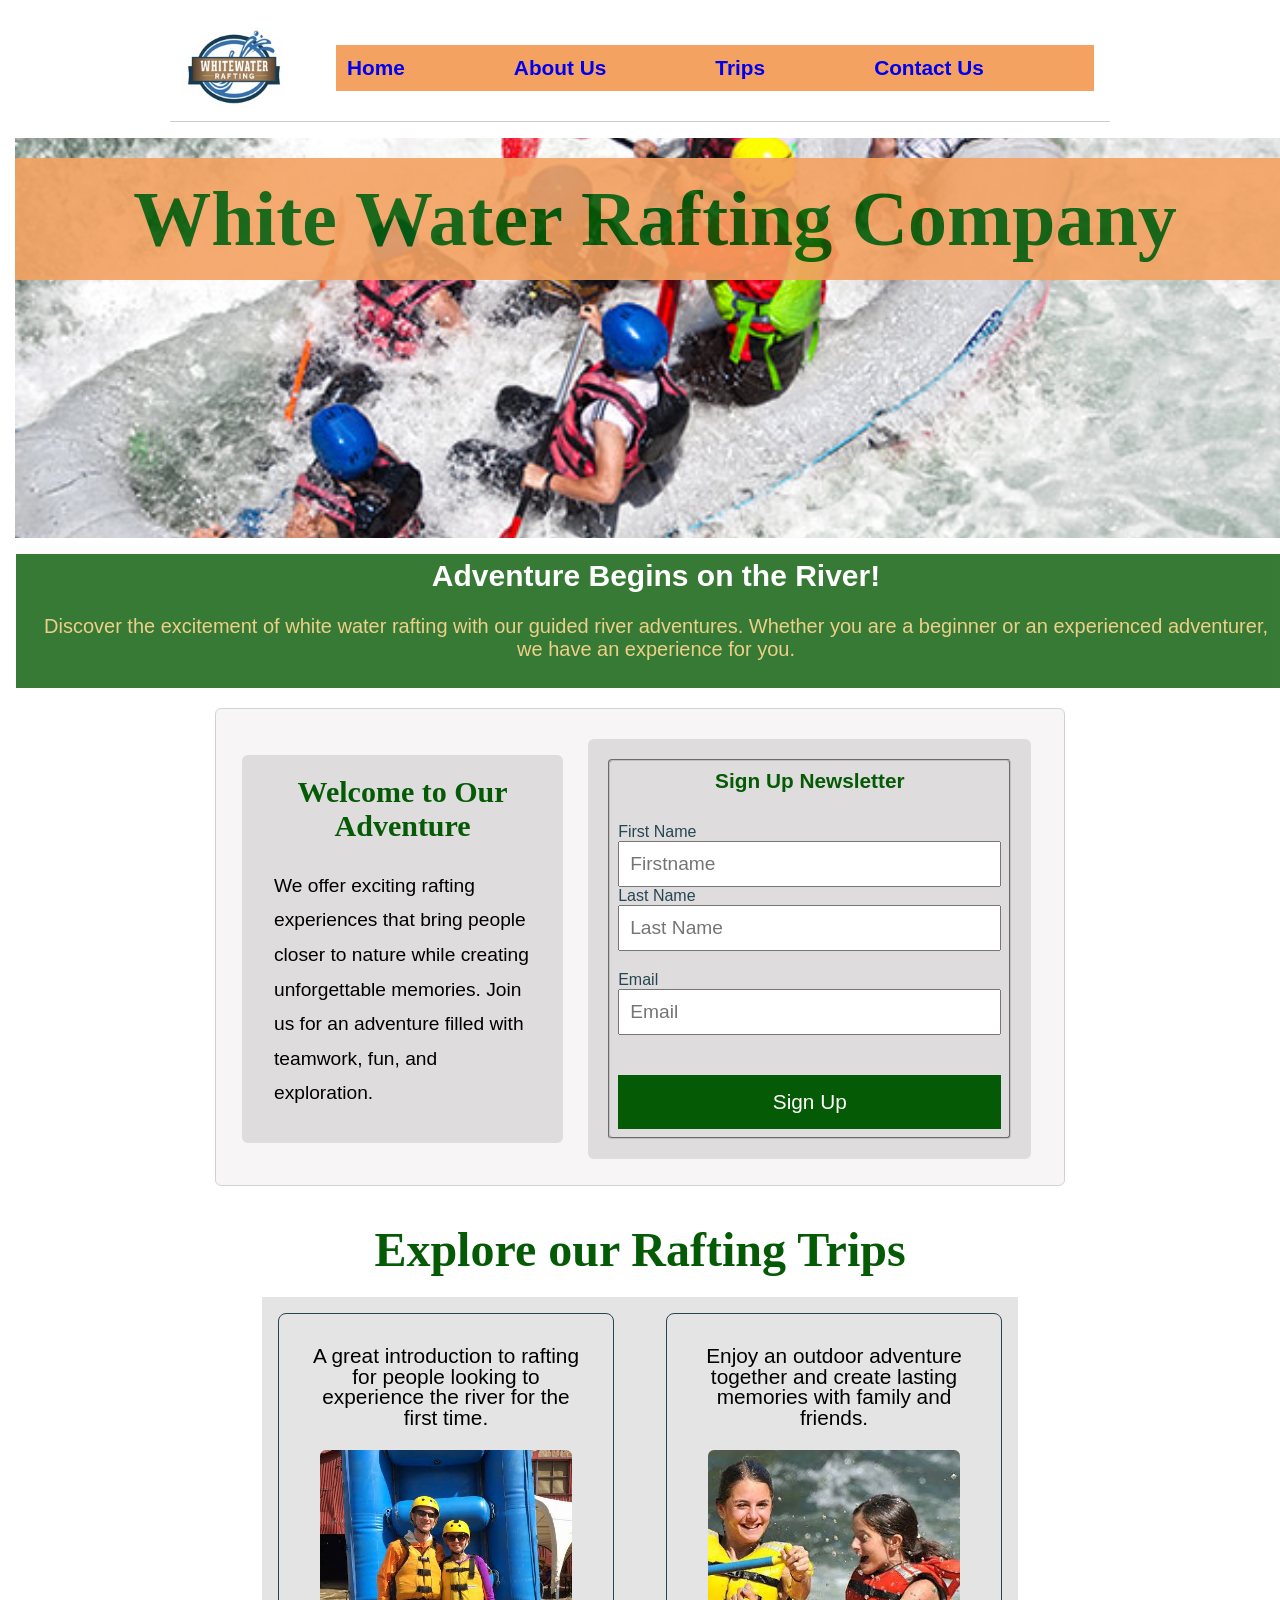
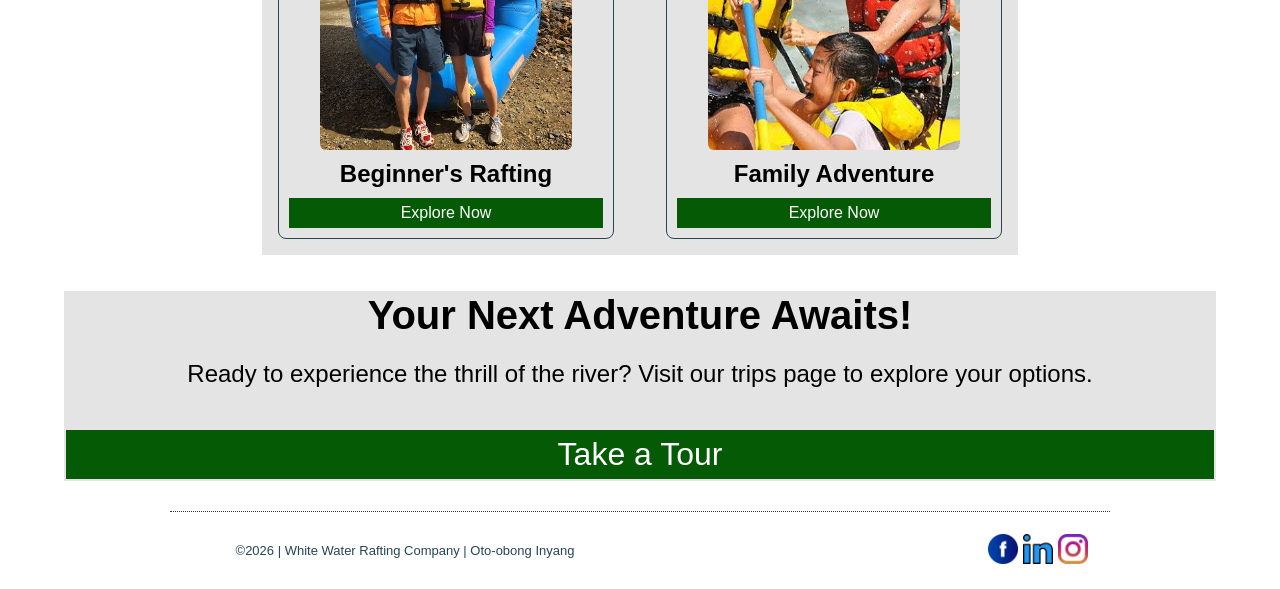
==== wwr/index.html @ 2320390a "wrr final page" ====
<!DOCTYPE html>
<html lang="en">

<head>
    <meta charset="UTF-8">
    <meta name="viewport" content="width=device-width, initial-scale=1.0">
    <meta name="description"
      content="Discover exciting white water rafting adventures, guided river trips, and outdoor experiences with our rafting company.">
    <meta name="author" content="Oto-obong Inyang">
    <title>Home | Water Rafting Company</title>
    <link rel="stylesheet" href="styles/rafting.css">
</head>

<body>
    <header>
        <img src="images/wwr_logo.jpg" alt="White Water Raft Logo">
        <nav>
            <ul class="navigation">
                <li><a href="index.html">Home</a></li>
                <li><a href="about.html">About Us</a></li>
                <li><a href="trips.html">Trips</a></li>
                <li><a href="contact.html">Contact Us</a></li>
            </ul>
        </nav>
    </header>

    <main class="main">
        <!-- Hero section -->

        <div class="hero-photo">

            <img src="images/happy-rafters.jpg" alt="Hero Water Rafters">

            <h1>White Water Rafting Company</h1>

            <article>
                <h3>Adventure Begins on the River!</h3>

                <p>
                    Discover the excitement of white water rafting
                    with our guided river adventures. Whether you
                    are a beginner or an experienced adventurer,
                    we have an experience for you.
                </p>
            </article>

        </div>

        <!-- welcome section -->
        <div class="welcome-form">
            <section class="welcome">
                <h2>Welcome to Our Adventure</h2>

                <p>
                    We offer exciting rafting experiences that bring
                    people closer to nature while creating unforgettable
                    memories. Join us for an adventure filled with
                    teamwork, fun, and exploration.
                </p>
            </section>

            <!-- form section -->
            <section class="form">
                <form>
                    <fieldset>
                        <h4>Sign Up Newsletter</h4>
                        <div class="index">
                            <div class="index-name">
                                <label for="fname">First Name</label>
                                <input type="text" name="fname" id="fname" placeholder="Firstname">

                                <label for="lname">Last Name</label>
                                <input type="text" name="lname" id="lname" placeholder="Last Name"
                                  required>
                            </div>

                            <div>
                                <label for="email">Email</label>
                                <input type="email" name="email" id="email" placeholder="Email"
                                  required>
                            </div>
                        </div>

                        <button type="submit">Sign Up</button>

                    </fieldset>
                </form>
            </section>
        </div>
        <section class="trip-container">
            <h2>Explore our Rafting Trips</h2>
            <div class="trips">
                <article>
                    <figure>
                        <img src="images/beginners.jpg"
                          alt="Beginners enjoying a calm rafting trip">
                        <figcaption>Beginner's Rafting</figcaption>
                    </figure>
                    <p>
                        A great introduction to rafting for people
                        looking to experience the river for the
                        first time.
                    </p>

                    <a href="trips.html">Explore Now</a>
                </article>

                <article>
                    <figure>
                        <img src="images/family_raft.jpg"
                          alt="Family enjoying an outdoor rafting adventure">
                        <figcaption> Family Adventure</figcaption>
                    </figure>
                    <p>
                        Enjoy an outdoor adventure together and
                        create lasting memories with family and
                        friends.
                    </p>

                    <a href="trips.html">Explore Now</a>
                </article>
            </div>
        </section>

        <!-- Call to Action -->
        <section class="booking">
            <h3>Your Next Adventure Awaits!</h3>

            <p>
                Ready to experience the thrill of the river?
                Visit our trips page to explore your options.
            </p>

            <a href="trips.html">Take a Tour</a>
        </section>


    </main>
    <footer>
        <p>©2026 | White Water Rafting Company | Oto-obong Inyang</p>
        <nav class="socialmedia">
            <a href="https://facebook.com"><img src="images/facebook_icon.png"
                  alt="Facebook Icon"></a>
            <a href="https://linkedin.com"><img src="images/linkedin_icon.png"
                  alt="Linkeddin Icon"></a>
            <a href="https://instagram.com"><img src="images/instagram_icon.png"
                  alt="Instagram Icon"></a>
        </nav>
    </footer>
</body>

</html>
---- wwr/styles/rafting.css ----
:root {
    --primary-color: #055a05;
    /*forest green */
    --secondary-color: #f4a261;
    /*warm sand */
    --accent1-color: #264653;
    /* dark slate blue*/
    --accent2-color: #e9c46a;
    /* light golden yellow*/
    --heading-font: "Times New Roman", "Georgia", serif;
    --body-font: Arial, Helvetica, sans-serif;
}

* {
    margin: 0;
    padding: 0;
    box-sizing: border-box;
}

body {
    font-family: var(--body-font);
    color: var(--accent1-color);

}

header,
main,
footer {
    width: 940px;
    margin: 0 auto;
}

/*this tackles header, main and footer by using a comma*/

h1,
h2 {
    font-family: var(--heading-font);
    color: var(--primary-color);

}

nav,
p,
section,
article {
    margin: 16px;
    padding: 6px;
}

header nav {
    background-color: var(--secondary-color);

}

.history {
    display: grid;
    /* align-items: center; */
    grid-template-columns: 2fr 1fr 2fr;

}

.history h2 {
    grid-column: 2/3;
    grid-row: 1;
    text-align: center;
    /* background-color: var(--accent1-color);
    
}

.history img {
    grid-column: 2/3;
    grid-row: 1;
    width: 20rem;
    height: 15rem;
    margin-top: 30px;
    align-items: center;
    /* position: absolute; */

}

.history p:nth-of-type(1) {
    grid-column: 1/2;
    grid-row: 1;

}

.history p:nth-of-type(2) {
    grid-column: 3/4;
    grid-row: 1;

}

.history p:nth-of-type(3) {
    grid-column: 3/4;
    grid-row: span 2;
}

.adventure {
    display: flex;
    flex-wrap: wrap;
    justify-content: space-evenly;
    gap: 5px;

}

.adventure h2 {
    text-align: center;
    font-weight: 700;
    font-family: 'Segoe UI', Tahoma, Geneva, Verdana, sans-serif;
    margin: 0 0 10px;
    width: 100%;

}

.adventure figure {
    text-align: center;
    margin: 0;
    flex: 1 1 150px;
}

.adventure figure img {
    width: 10rem;
    height: auto;
    display: block;
}

.adventure figcaption {
    margin-top: 5px;
}

header {
    display: grid;
    align-items: center;
    grid-template-columns: 150px auto;
    margin: 1rem auto;
    border-bottom: 1px solid #ccc;
}

header img {
    width: 8rem;
}

.navigation {
    display: flex;
    list-style: none;
    justify-content: space-evenly;
}

.navigation a {
    text-decoration: none;
    font-weight: 700;
    font-size: 1.3rem;
    display: block;
    padding: 5px;

}

.navigation a:hover {
    /* text-decoration: underline; */
    color: blue;
    background-color: antiquewhite;

}

.navigation li {
    flex: 1 1 auto;
}

.hero {
    position: relative;
}

.hero img {
    display: block;
    width: 100%;
    height: auto;
}

.hero h1 {
    position: absolute;
    top: 20px;
    width: 100%;
    padding: 16px;
    text-align: center;
    opacity: 0.7;
    background-color: var(--accent1-color);
    color: #fff;
    z-index: 2;
}

.hero article {
    position: absolute;
    bottom: 20px;
    background-color: var(--accent1-color);
    color: #fff;
    padding: 16px;
    opacity: 0.8;
    z-index: 2;
}

.hero article img {
    float: right;
    width: 200px;
    margin: auto;
    border: 1px solid var(--secondary-color);
}

.socialmedia {
    display: flex;
    flex-wrap: wrap;
    flex-direction: row;
    justify-content: flex-end;
    gap: 5px;
}

.socialmedia img {
    width: 30px;
    /* height: auto; */
}

.socialmedia a {
    text-decoration: none;
}

.hero article p span {
    color: var(--accent2-color);
}

footer {
    display: grid;
    align-items: center;
    grid-template-columns: repeat(2, 1fr);
    border-top: 1px dotted #333;
    text-align: center;
    font-size: small;
}

/* CONTACT PAGE STYLING*/

.contact-page {
    display: flex;
    flex-direction: column;

}

.intro {
    text-align: center;
    background-color: var(--secondary-color);
    color: black;
    border-radius: 8px;
    padding-top: 10px;

}

.intro h1 {
    color: #fff;
    font-size: 2rem;
    font-weight: 400;
    margin-bottom: 15px;
}

.intro address {
    line-height: 1.5;
}

.intro address a {
    text-decoration: none;
    font-weight: bold;
    color: #fff;
}

.content {
    display: grid;
    grid-template-columns: 0.5fr 1fr;
    align-items: start;
    gap: 30px;
    margin: 0;
    padding: 0;
}

.map {
    margin: 0;
    padding: 0;
}

.map iframe {
    display: block;
    width: 100%;
    height: 420px;
    border: 0;
    border-radius: 8px;
}

.contact-page form {
    margin: 0;
    padding: 0;
    width: 100%;
}

.contact-page fieldset {
    border: none;
    margin: 0;
    padding: 0;
    min-width: 0;
}

.form-row {
    align-items: center;
    display: grid;
    grid-template-columns: 80px 1fr;
    margin-bottom: 10px;
    gap: 8px;

}

.form-row input {
    width: 80%;
    font: inherit;
    padding: 8px;
    height: 30px;
    min-width: 0;
}

.purpose-row {
    margin: 10px 0;
    display: grid;
    grid-template-columns: 20px 1fr;
    align-items: center;
    margin: 0 10px;
    gap: 4px;

}

.option {
    display: flex;
    flex-direction: column;
    align-items: start;
    gap: 2px;
}

.purpose-row div {
    display: flex;
    align-items: center;
    gap: 1px;
    margin-bottom: 7px;
}

.purpose-row input,
.sub input {
    margin: 0;
}

.message-row textarea {
    width: 80%;
    min-height: 60px;
    padding: 8px;
    font: inherit;
    resize: vertical;
}

.sub-row {
    display: flex;
    align-items: flex-start;
    gap: 8px;
    margin: 10px 0;
}

.sub-row label {
    font-size: 0.85rem;
}

.contact-page button {
    width: 100%;
    min-height: 34px;
    padding: 7px;
    font: inherit;
    cursor: pointer;
    margin-bottom: 15px;
}

.employees {
    display: flex;
    justify-content: space-evenly;
    align-items: flex-start;
    gap: 20px;
    margin: 0;
    padding: 0;
    background-color: var(--accent2-color);
}

.employee-section {
    border: 2px solid #aaa;
    background-color: #f7f7f7;
    padding: 10px 15px 18px;
    margin: 0;
}

.employee-section h2 {
    text-align: center;
    margin-bottom: 5px;
    background-color: var(--secondary-color);
    color: black;

}

.employees figure {
    flex: 1;
    text-align: center;
    margin: 0;
}

.employees img {
    display: block;
    width: 100px;
    height: 100px;
    object-fit: cover;
    margin: 0 auto 5px;
}

.employees figcaption {
    font-size: 0.9rem;
}

/* HOME PAGE */
.main {
    width: 100%;
}

.hero-photo {
    position: relative;
}

.hero-photo img {
    display: block;
    width: 100%;
    height: 400px;
    object-fit: cover;
    margin-left: 15px;
}

.hero-photo h1 {
    position: absolute;
    top: 20px;
    text-align: center;
    width: 100%;
    padding: 16px;
    margin-left: 15px;
    opacity: 0.9;
    background-color: var(--secondary-color);
    color: var(--primary-color);
    font-weight: 900;
    font-size: 78px;
    z-index: 2;
}

.hero-photo article {
    width: 100%;
    bottom: 12px;
    background-color: #055a05;
    text-align: center;
    color: #fff;
    padding: 5px;
    opacity: 0.8;
    z-index: 2;
}

.hero-photo h3 {
    font-size: 30px;
}

.hero-photo p {
    font-size: 20px;
    color: var(--accent2-color)
}

.welcome-form {
    display: grid;
    grid-template-columns: 1fr 1.5fr;
    align-items: center;
    justify-content: center;
    border-radius: 6px;
    background-color: #f7f5f5;
    gap: 25px;
    margin: 20px auto;
    padding: 10px;
    border: 1px solid rgb(208, 211, 214);
    width: 850px;
}

.welcome {
    margin-top: 20px;
    border: 1px;
    border-radius: 6px;
    padding: 10px;
    width: 100%;
    background-color: #72747231;
}

.welcome h2 {
    margin-top: 10px;
    margin-bottom: 20px;
    color: var(--primary-color);
    text-align: center;
    font-size: 30px;
}

.welcome p {
    line-height: 1.8;
    color: black;
    font-size: 1.2rem;
}

.form {
    margin-top: 20px;
    border: 1px;
    border-radius: 6px;
    padding: 20px;
    width: 92%;
    background-color: #72747231;
}

.form fieldset {
    padding: 8px;
    border-radius: 4px;
}

.form h4 {
    text-align: center;
    font-size: 1.3rem;
    margin-bottom: 20px;
    color: var(--primary-color);
}

.index {
    display: flex;
    flex-direction: column;
    gap: 20px;
    padding: 10px 0;
}

.index input {
    font-size: 1.2rem;
    padding: 10px;
    width: 100%;
}

.form button {
    margin-top: 30px;
    padding: 15px;
    border: none;
    width: 100%;
    background-color: var(--primary-color);
    color: #fff;
    cursor: pointer;
    font-size: 1.3rem;
}

.form button:hover {
    background-color: #64aaef;
}

.trip-container {
    width: 60%;
    margin: 30px auto;
}

.trip-container h2 {
    text-align: center;
    margin-bottom: 20px;
    font-size: 3rem;
}

.trips {
    display: grid;
    grid-template-columns: repeat(2, 1fr);
    gap: 20px;
    background-color: #72747231;

}

.trips article {
    display: flex;
    flex-direction: column;
    padding: 10px;
    border: 1px solid;
    border-radius: 8px;
    text-align: center;
}

.trips article p {
    order: 1;
    line-height: 1;
    margin-bottom: 15px;
    color: black;
    font-size: 1.3rem;

}

.trips article figure {
    order: 2;
    margin: 0 0 10px;
}

.trips article a {
    order: 3;
    padding: 6px;
    background-color: #055a05;
    text-decoration: none;
    text-align: center;
    color: #fff;
}

.trips article img {
    display: block;
    width: 80%;
    height: 300px;
    object-fit: cover;
    border-radius: 6px;
    margin: auto;
}

.trips article figcaption {
    margin-top: 10px;
    color: black;
    font-size: 1.5rem;
    font-weight: bold;

}

.booking {
    text-align: center;
    padding: 2px;
    width: 90%;
    border: 1px;
    background-color: #72747231;
    margin: 30px auto;
}

.booking h3 {
    color: black;
    font-size: 2.5rem;
    font-weight: bold
}

.booking p {
    font-size: 1.5rem;
    color: black;

}

.booking a {
    background-color: var(--primary-color);
    color: #fff;
    text-decoration: none;
    padding: 6px;
    display: inline-block;
    width: 100%;
    text-align: center;
    margin: 20px auto;
    font-size: 2rem;
    margin-bottom: 0;

}

/* TRIP PAGE */

/* Trips page introduction */

main {
    width: 100%
}

.trip-basics {
    text-align: center;
    padding: 20px;
    background-color: #264653;

}

.trip-basics h1 {
    margin-bottom: 20px;
    color: #fff;
}

.trip-basics p {
    max-width: 750px;
    margin: 0 auto 15px;
    line-height: 1.8;
    font-size: 1.2rem;
    color: #fff;
}

.trip-basics a {
    display: inline-block;
    margin-top: 15px;
    padding: 12px 25px;
    background-color: #f2efe9;
    color: orangered;
    text-decoration: none;
    border-radius: 5px;
    font-weight: bold;
    font-size: 1.2rem;
}

/* Trip card details */
.trip-explore {
    text-align: center;

}

.trip-explore h2 {
    font-size: 1.5rem;
    background-color: #264653;
    color: #eef1f3;
    padding: 4px;
}

.trip-explore p {
    font-weight: 200;
    font-size: 1rem;
    padding: 10px;
    font-size: 1.1rem;
    color: black;
    line-height: 28px;
    text-align: start;
}

.trip-types {
    display: grid;
    grid-template-columns: repeat(4, minmax(0, 1fr));
    gap: 10px;
    width: 100%;
    margin: 0;
    padding: 10px;
    box-sizing: border-box;
    align-items: stretch;

}

.trip-types article {
    background-color: #aaa;
    display: flex;
    flex-direction: column;
    align-items: center;
    padding: 12px;
    box-sizing: border-box;
    border-radius: 6px;

}

.trip-types article p {
    order: 2;
    text-align: left;
    line-height: 1.7;
    margin: 0;
}

.trip-types figure {
    order: 1;
    text-align: center;
    margin-top: 2px;
    font-weight: bold;
    color: blue;
    font-size: 1.2rem;

}

/* .trip-types article figure {
    order: 3;
    margin: 0;
    text-align: center;
    margin-bottom: 20px;

} */

.trip-types article h3 {
    margin: 10px 0;
    font-size: 1.3rem;
    order: 3;
}

.trip-types article ul {
    text-align: left;
    line-height: 1.6;
    margin: 18px 20px;
    padding: 20px;
    background-color: #d4d1d1;
    color: blue;
    margin-top: 0;
    order: 4;

}

.trip-types article img {
    width: 100%;
    height: 300px;
    object-fit: cover;

}

.trip-types article a {
    margin: 18px 0 auto;
    padding: 15px;
    order: 5;
    text-decoration: none;
    background-color: var(--primary-color);
    color: white;
    width: 100%;

}

.trip-types article a:hover {
    background-color: rgb(74, 74, 216);
}

/* Rafting trips comparison table */

.available-trips {
    width: 100%;
    padding: 35px 3%;
    box-sizing: border-box;
    background-color: #f4f4f4;
}

.available-trips h2 {
    margin-bottom: 15px;
    padding: 12px;
    background-color: var(--primary-color);
    color: #ffffff;
    text-align: center;
}

.available-trips p {
    margin: 0 auto 20px;
    max-width: 900px;
    color: black;
    line-height: 1.8;
    text-align: left;
    font-size: 1.4rem;
}

.table-wrapper {
    width: 100%;
    overflow-x: auto;
}

.trip-table {
    width: 100%;
    min-width: 950px;
    border-collapse: collapse;
    background-color: #ffffff;
    color: #222222;
}

.trip-table th,
.trip-table td {
    padding: 12px 10px;
    border: 1px solid #cccccc;
    text-align: left;
    vertical-align: top;
    line-height: 1.5;
}

.trip-table thead th {
    background-color: #055a05;
    color: #ffffff;
}

.trip-table tbody tr:nth-child(even) {
    background-color: #eaf0ed;
}

.trip-table tbody tr:hover {
    background-color: #fff3cd;
}

.trip-table td a {
    display: inline-block;
    padding: 7px 10px;
    background-color: #055a05;
    color: #ffffff;
    text-decoration: none;
    border-radius: 4px;
    font-weight: bold;
}

.trip-table td a:hover {
    background-color: #264653;
}

.trip-table-note {
    margin-top: 15px;
    font-size: 0.9rem;
    color: black;
}

/* Safety information */
.safety {
    padding: 30px 5%;
    text-align: center;
    background-color: #f4f4f4;
}

.safety h2 {
    color: #055a05;
    margin-bottom: 15px;
    font-size: 1.5rem;
}

.safety p {
    max-width: 850px;
    margin: 0 auto;
    line-height: 1.8;
    color: black;
}

.safety ul {
    max-width: 400px;
    margin: 0 auto;
    color: black;
    text-align: start;
    line-height: 1.5;
}
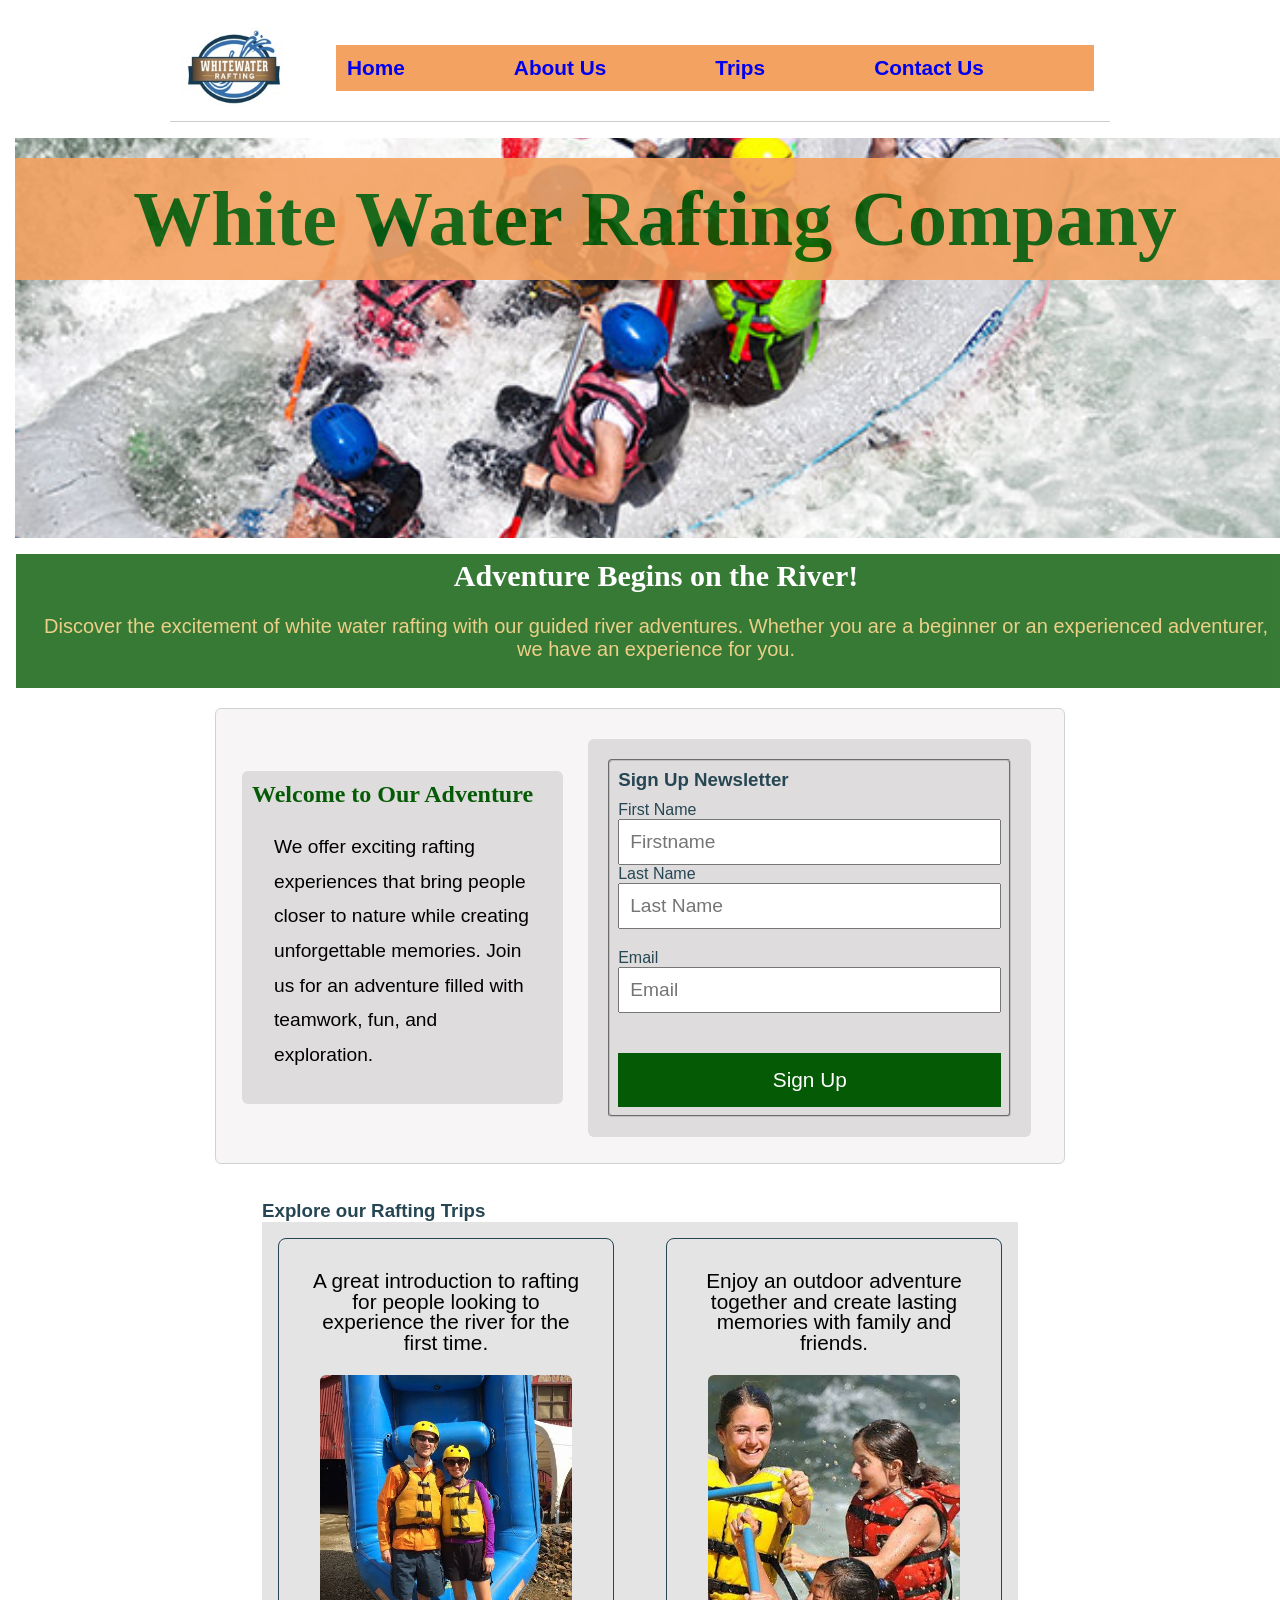
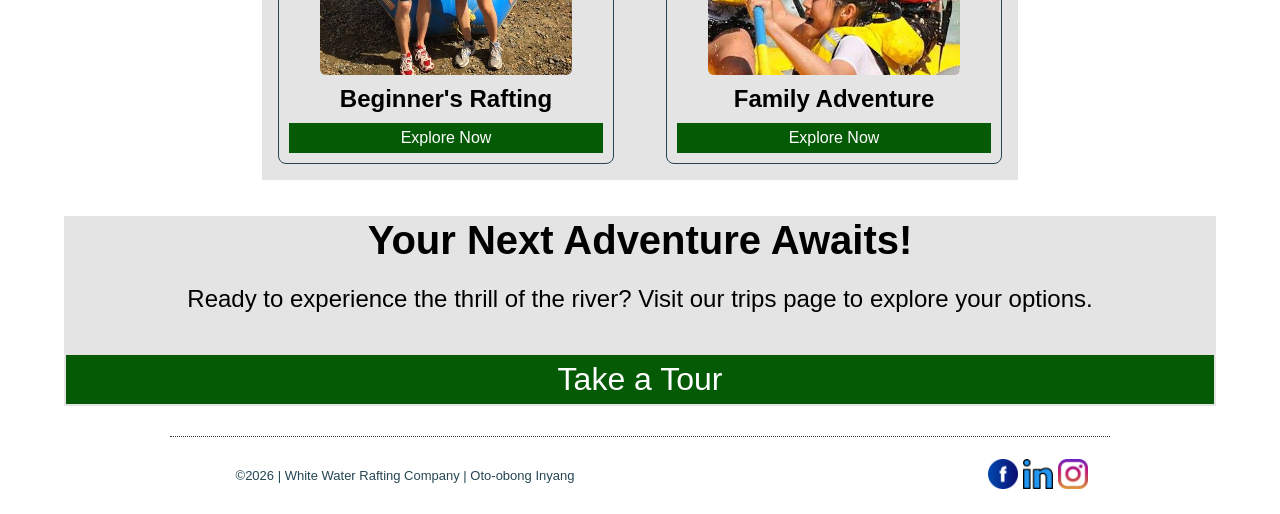
==== commit d52a577a: "update" ====
--- a/wwr/index.html
+++ b/wwr/index.html
@@ -34,7 +34,7 @@
             <h1>White Water Rafting Company</h1>
 
             <article>
-                <h3>Adventure Begins on the River!</h3>
+                <h2>Adventure Begins on the River!</h2>
 
                 <p>
                     Discover the excitement of white water rafting
@@ -63,7 +63,7 @@
             <section class="form">
                 <form>
                     <fieldset>
-                        <h4>Sign Up Newsletter</h4>
+                        <h3>Sign Up Newsletter</h3>
                         <div class="index">
                             <div class="index-name">
                                 <label for="fname">First Name</label>
@@ -88,7 +88,7 @@
             </section>
         </div>
         <section class="trip-container">
-            <h2>Explore our Rafting Trips</h2>
+            <h3>Explore our Rafting Trips</h3>
             <div class="trips">
                 <article>
                     <figure>
--- a/wwr/styles/rafting.css
+++ b/wwr/styles/rafting.css
@@ -464,8 +464,9 @@
     z-index: 2;
 }
 
-.hero-photo h3 {
+.hero-photo h2 {
     font-size: 30px;
+    color: #fff;
 }
 
 .hero-photo p {
@@ -496,7 +497,7 @@
     background-color: #72747231;
 }
 
-.welcome h2 {
+.welcome h3 {
     margin-top: 10px;
     margin-bottom: 20px;
     color: var(--primary-color);
@@ -680,6 +681,7 @@
 .trip-basics h1 {
     margin-bottom: 20px;
     color: #fff;
+    font-size: 2rem;
 }
 
 .trip-basics p {
@@ -765,14 +767,6 @@
 
 }
 
-/* .trip-types article figure {
-    order: 3;
-    margin: 0;
-    text-align: center;
-    margin-bottom: 20px;
-
-} */
-
 .trip-types article h3 {
     margin: 10px 0;
     font-size: 1.3rem;
@@ -822,7 +816,7 @@
     background-color: #f4f4f4;
 }
 
-.available-trips h2 {
+.available-trips h3 {
     margin-bottom: 15px;
     padding: 12px;
     background-color: var(--primary-color);
@@ -901,9 +895,10 @@
     background-color: #f4f4f4;
 }
 
-.safety h2 {
+.safety h3,
+.booking h4 {
     color: #055a05;
-    margin-bottom: 15px;
+    margin: 15px 0;
     font-size: 1.5rem;
 }
 
